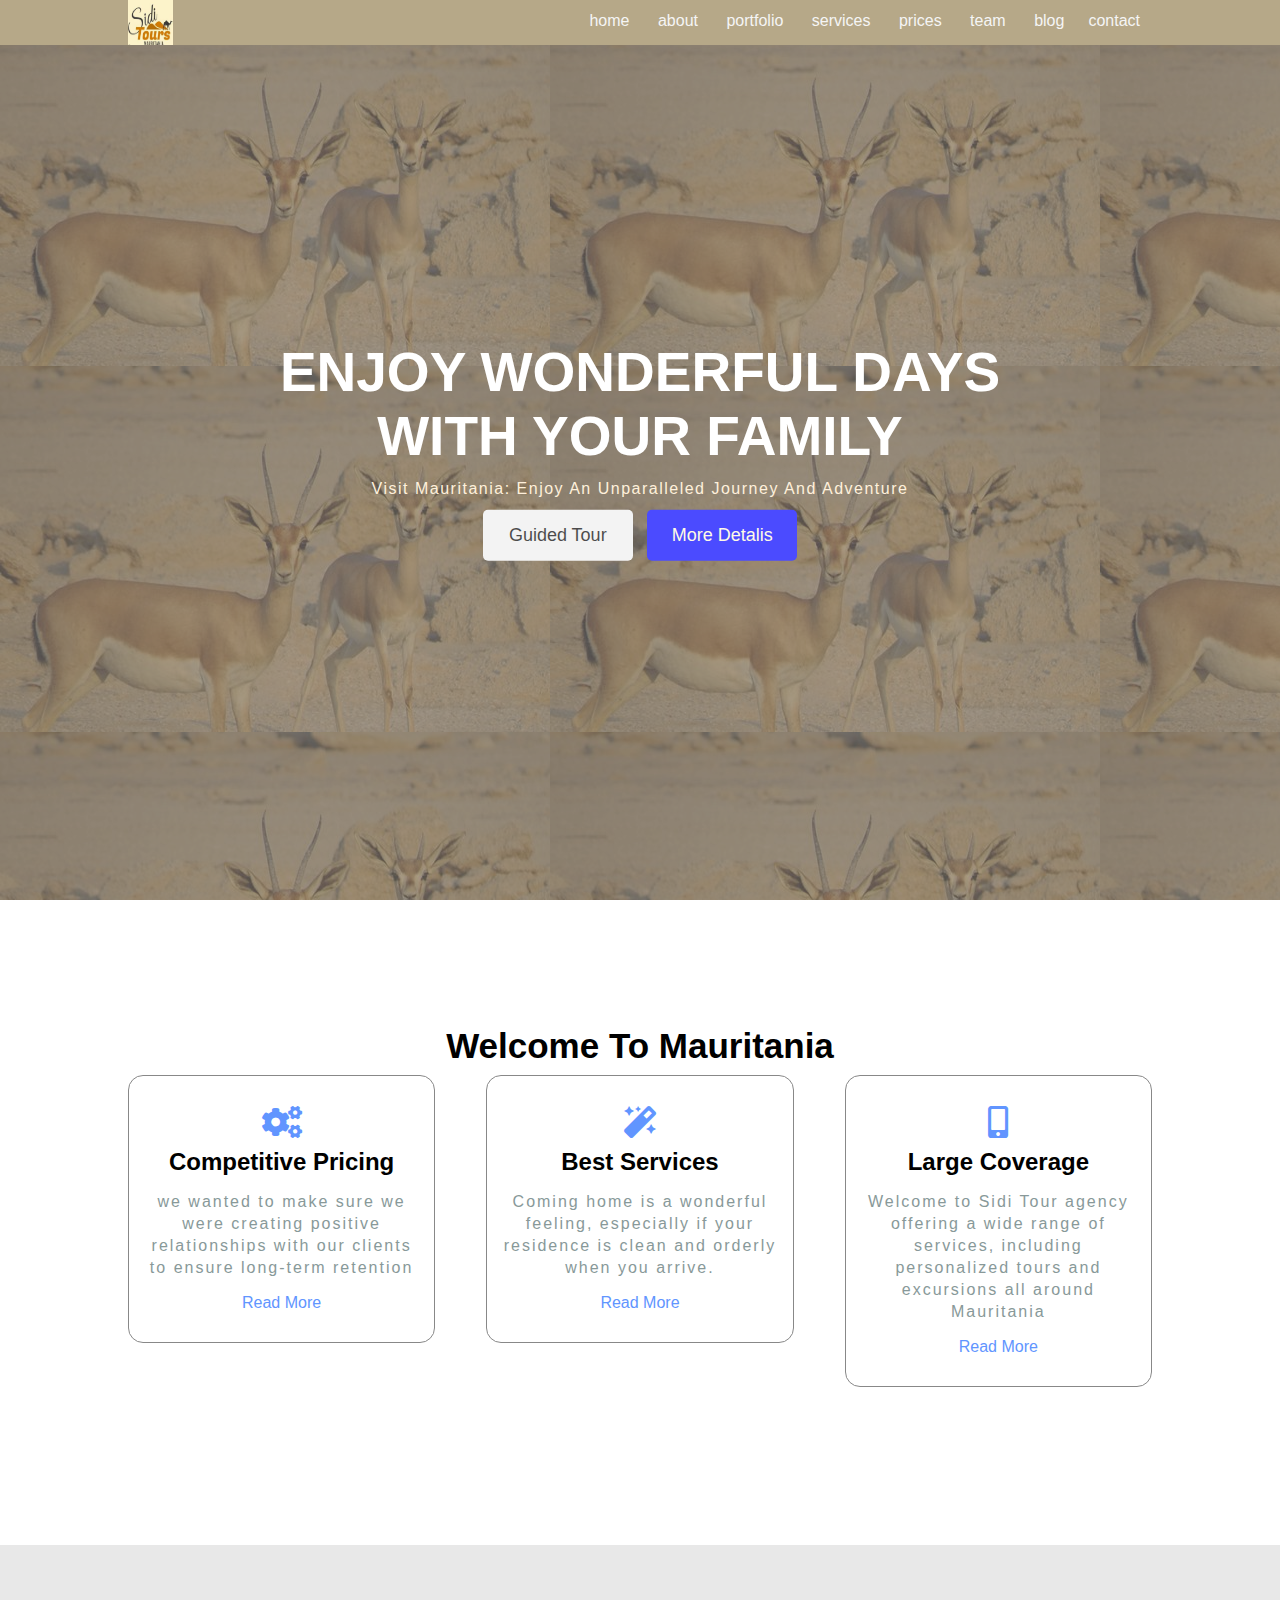
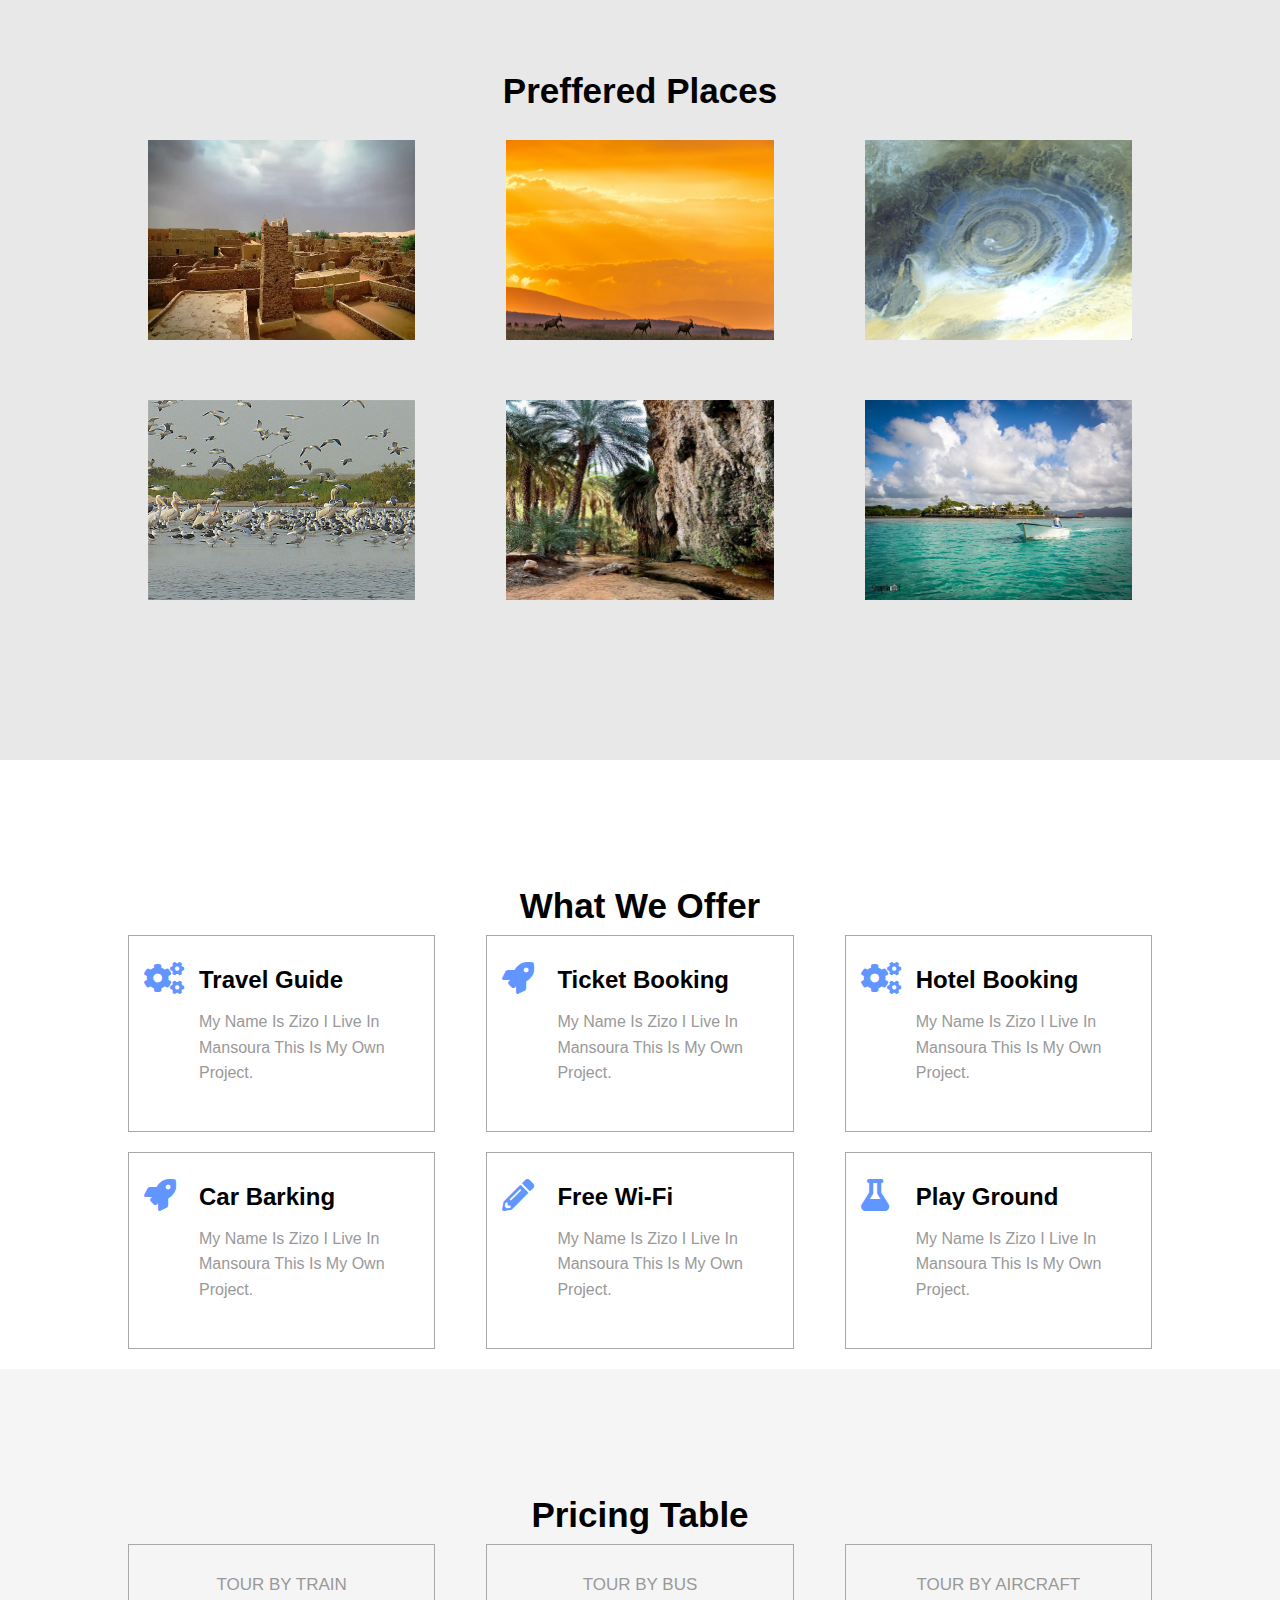
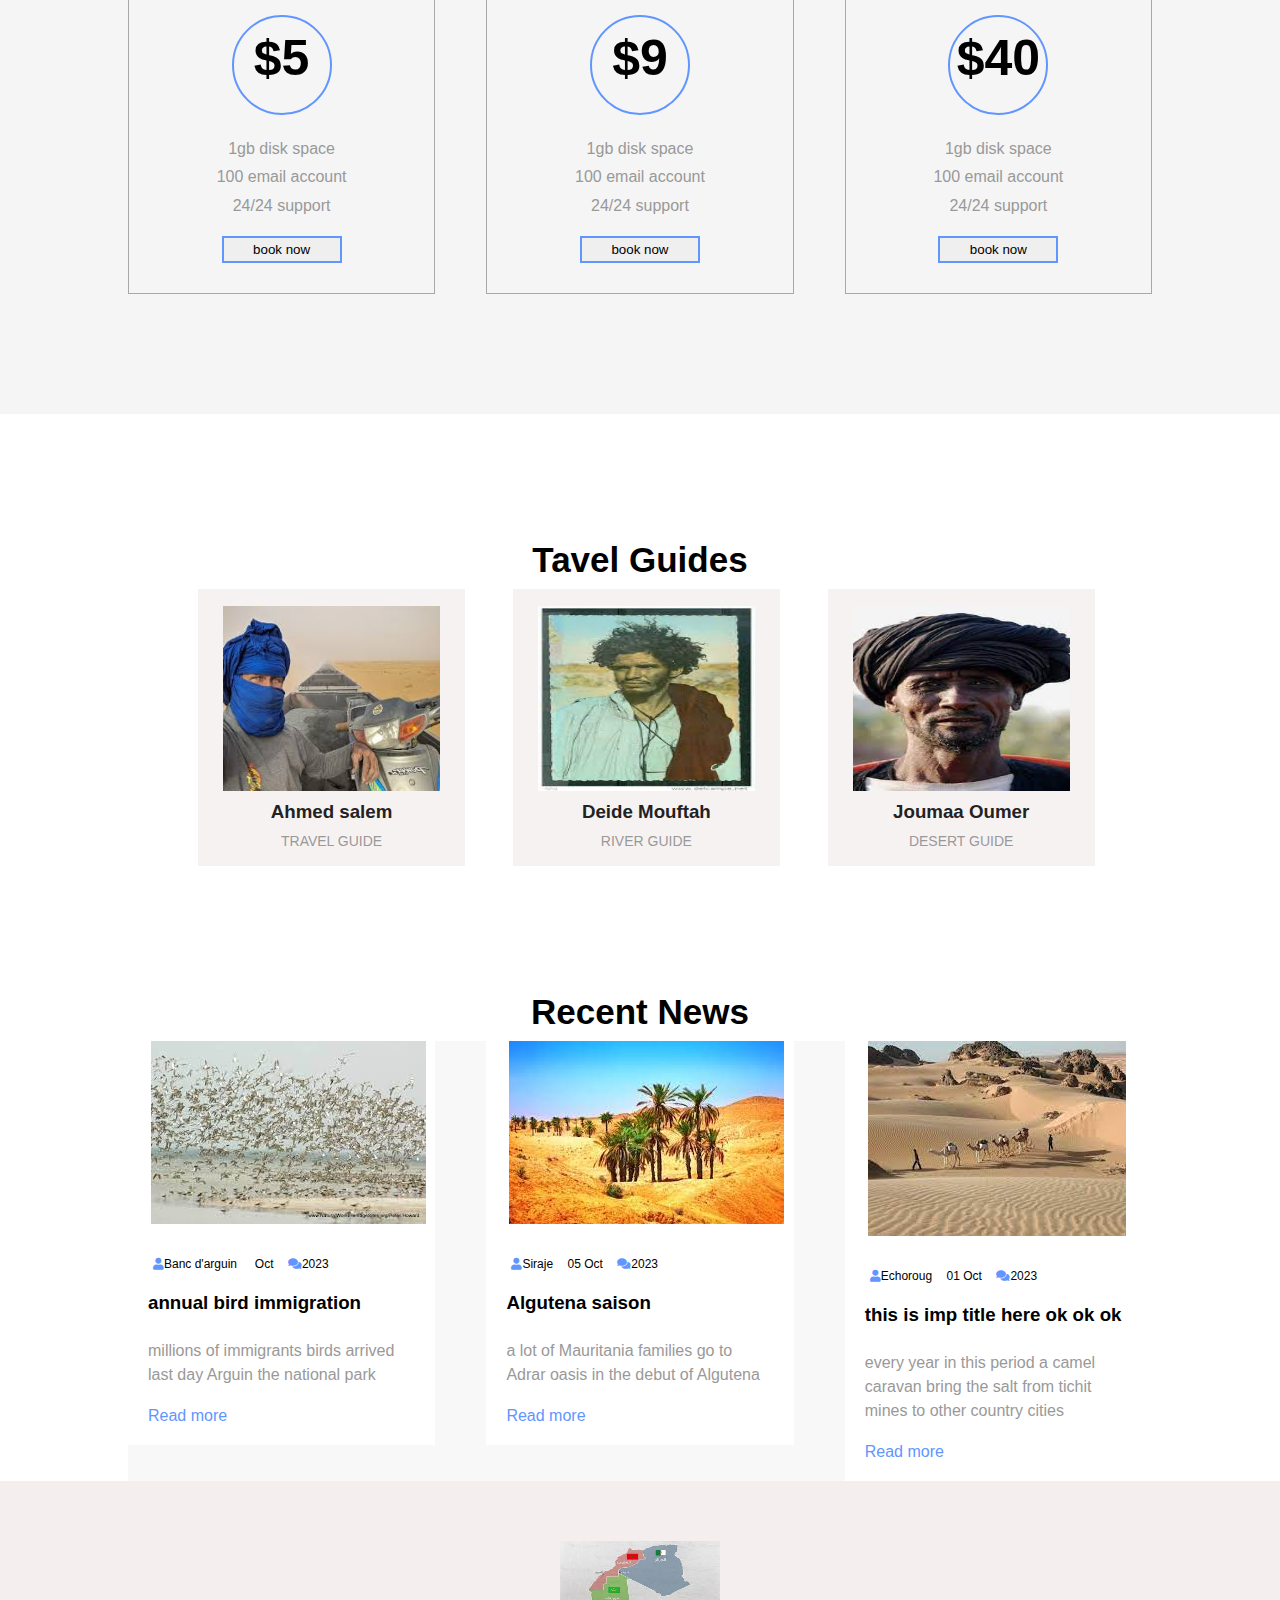
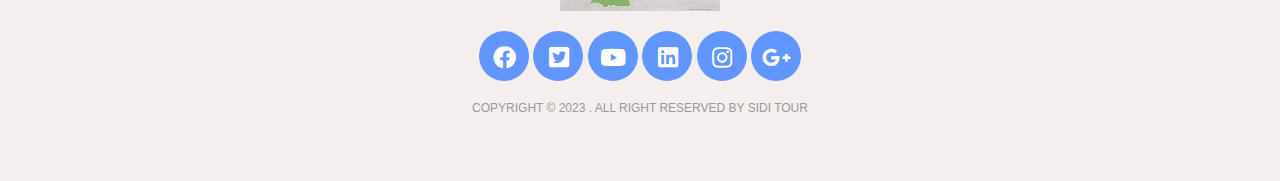
==== index.html @ bd85bcc3 "First" ====
<html>
    <head>
        <meta charset="utf-8"/>
        <meta name="keywords" content=""/>
        <meta name="description" content="">
        <title></title>
        <link rel="stylesheet"    href="css/all.css"/>
        <link rel="stylesheet"   href="css/style.css"/>
        <link rel="stylesheet"   href="css/portfolio.css"/>
        <link rel="stylesheet"   href="css/offer.css"/>
        <link rel="stylesheet"   href="css/pricing.css"/>
       
    </head>
    <body>
<!-- 3.0 HEADER............................................................................................. -->
        <div class="header">
            <div class="container">
                <div class="header-content">
                <div class="logo">
                    <img src="images/tour.jpeg" width="45px" height="45px" alt="logo img" draggable="false"/>
                </div>
                <ul class="nav">
                   <li> <a href="#" class="active">home</a></li>
                   <li> <a href="#">about</a></li>
                   <li> <a href="#">portfolio</a></li>
                   <li> <a href="#">services</a></li>
                   <li> <a href="#">prices</a></li>
                   <li> <a href="#">team</a></li>
                   <li> <a href="#">blog</a>
               
                   <li> <a href="#">contact</a></li>
                </ul>
                <div class="clear"></div>
            </div> <!-- /header content -->
            </div> <!-- /container -->
            </div> <!-- /header -->
            <!-- 3.1 HOME SECTION.................................................................................... -->
        <div class="home">
            <div class="overlay">
            <div class="home-content">
            <h1 class="hhh">Enjoy wonderful days with your family</h1>
            <p class="para">Visit Mauritania: Enjoy An Unparalleled Journey And Adventure</p>
            <button class="btn btn-start  Ca hover-opacity">guided tour</button>
            <button class="btn btn-learn  Ca hover-opacity">more detalis</button>
        </div> <!-- /overlay -->
        </div> <!-- /home-content -->
        </div> <!-- /home -->
        </div>
        <!-- 3.2 ABOUT SECTION...................................................................................... -->
        <div class="about pd-y">
            <div class="section-header">
                <h2 class="section-title">Welcome To Mauritania</h2>
                <span class="line"></span>
            </div> <!-- /section-header -->
            <div class="container">
             <div class="about-content">
                <div class="about-item ltr">
                    <i class="icon fa fa-cogs fa-2x"></i>
                    <h2 class="about-item-title">competitive pricing</h2>
                    <p calss="lll">we wanted to make sure we were creating positive relationships with our clients to ensure long-term retention</p>
                    <a href="#" class="about-item-link">read more</a>
                 </div> <!-- /about-item -->
                 <div class="about-item mg ltr">
                    <i class="icon fa fa-magic fa-2x"></i>
                    <h2 class="about-item-title">best services</h2>
                    <p calss="lll">Coming home is a wonderful feeling, especially if your residence is clean and orderly when you arrive.</p>
                    <a href="#"  class="about-item-link">read more</a>
                 </div> <!-- /about-item -->
                 <div class="about-item ltr">
                    <i class="icon fas fa-mobile-alt fa-2x"></i>
                    <h2 class="about-item-title">large coverage</h2>
                    <p calss="lll">Welcome to Sidi Tour  agency offering a wide range of services, including personalized tours and excursions all around Mauritania</p>
                    <a href="#" class="about-item-link">read more</a>
                 </div> <!-- /about-item -->
                 <div class="clear"></div>
                 </div> <!-- /about-content -->
             </div> <!-- /container -->
        </div> <!-- /about -->
        <!-- 3.3 PORTFOLIO SECTION.................................................................................. -->
        <div class="portfolio pd-y">
            <div class="section-header">
                <h2 class="section-title">preffered places</h2>
                <span class="line"></span>
            </div> <!-- /section-header -->
            <div class="container">
                <div class="portfolio-content">
                    <div class="portfolio-item">
                        <img src="images/Chinguiti.webp" class="size" alt="this is pic"/>
                        <div class="layer-content">
                            <div class="layer-info">
                            <span class="category">category</span>
                            <h3 class="layer-content-title"> <bdi >المدن التاريخية</bdi></h3>
                            <h3 class="layer-content-title"> old cities</h3>
                            <a href="#"><i class="fa fa-edit fa-lg"></i></a>
                            <a href="#"><i class="fa fa-search fa-lg"></i></a>
                        </div> <!-- layer-info -->
                        </div> <!-- /layer-content -->
                    </div> <!-- portfolio item -->
                    <div class="portfolio-item mg">
                        <img src="images/gaz.jpg" class="size" alt="this is pic"/>
                        <div class="layer-content">
                            <div class="layer-info">
                            <span class="category">category</span>
                            <h3 class="layer-content-title">غزال الصحراء</h3>
                            <a href="#"><i class="fa fa-edit fa-lg"></i></a>
                            <a href="#"><i class="fa fa-search fa-lg"></i></a>
                        </div> <!-- layer-info -->
                        </div> <!-- /layer-content -->
                    </div> <!-- portfolio item -->
                    <div class="portfolio-item">
                        <img src="images/Eye.jpg"  class="size"  alt="Eye of desert"/>
                        <div class="layer-content">
                            <div class="layer-info">
                            <span class="category">category</span>
                            <h3 class="layer-content-title">عجائب الطبيعة</h3>
                            <a href="#"><i class="fa fa-edit fa-lg"></i></a>
                            <a href="#"><i class="fa fa-search fa-lg"></i></a>
                        </div> <!-- layer-info -->
                        </div> <!-- /layer-content -->
                    </div> <!-- portfolio item -->
                    <div class="portfolio-item">
                        <img src="images/arg1.jpg"  class="size" alt="this is pic"/>
                        <div class="layer-content">
                            <div class="layer-info">
                            <span class="category">category</span>
                            <h3 class="layer-content-title">المحميات البحرية</h3>
                            <a href="#"><i class="fa fa-edit fa-lg"></i></a>
                            <a href="#"><i class="fa fa-search fa-lg"></i></a>
                        </div> <!-- layer-info -->
                        </div> <!-- /layer-content -->
                    </div> <!-- portfolio item -->
                    <div class="portfolio-item mg">
                        <img src="images/palm.jpeg"   class="size" alt="this is pic"/>
                        <div class="layer-content">
                            <div class="layer-info">
                            <span class="category">category</span>
                            <h3 class="layer-content-title">واحات النخيل</h3>
                            <a href="#"><i class="fa fa-edit fa-lg"></i></a>
                            <a href="#"><i class="fa fa-search fa-lg"></i></a>
                        </div> <!-- layer-info -->
                        </div> <!-- /layer-content -->
                    </div> <!-- portfolio item -->
                    <div class="portfolio-item">
                        <img src="images/river.jpg"   class="size" alt="this is pic"/>
                        <div class="layer-content">
                            <div class="layer-info">
                            <span class="category">category</span>
                            <h3 class="layer-content-title">جولة عبر الانهار</h3>
                            <a href="#"><i class="fa fa-edit fa-lg"></i></a>
                            <a href="#"><i class="fa fa-search fa-lg"></i></a>
                        </div> <!-- layer-info -->
                        </div> <!-- /layer-content -->
                    </div> <!-- portfolio item -->
                    <div class="clear"></div>
                    </div> <!-- /portfolio-content -->
                </div> <!-- /container -->
        </div> <!-- /portfolio pd-y -->
        <!-- 3.4 OFFER SECTION...................................................................................... -->
        <div class="offer-section pd-y">
            <div class="section-header">
                <h2 class="section-title">what we offer</h2>
                <span class="line"></span>
            </div> <!-- /section-header -->
            <div class="container"> 
                <div class="offer-content"></div>
                <div class="offer-item ltr">
                    <i class="icon fa fa-cogs fa-2x"></i>
                    <h2 class="offer-item-title">travel guide</h2>
                    <p class="offer-item-desc">my name is zizo i live in mansoura this is my own project.</p>
                </div> <!-- /offer-item -->
                <div class="offer-item mg ltr">
                    <i class="icon fa fa-rocket fa-2x"></i>
                    <h2 class="offer-item-title">ticket booking</h2>
                    <p class="offer-item-desc">my name is zizo i live in mansoura this is my own project.</p>
                </div> <!-- /offer-item -->
                <div class="offer-item ltr">
                    <i class="icon fa fa-cogs fa-2x"></i>
                    <h2 class="offer-item-title">hotel booking</h2>
                    <p class="offer-item-desc">my name is zizo i live in mansoura this is my own project.</p>
                </div> <!-- /offer-item -->
                <div class="offer-item ltr">
                    <i class="icon fa fa-rocket fa-2x"></i>
                    <h2 class="offer-item-title">car barking</h2>
                    <p class="offer-item-desc">my name is zizo i live in mansoura this is my own project.</p>
                </div> <!-- /offer-item -->
                <div class="offer-item mg ltr">
                    <i class="icon fa fa-pencil fa-2x"></i>
                    <h2 class="offer-item-title">free  wi-fi</h2>
                    <p class="offer-item-desc">my name is zizo i live in mansoura this is my own project.</p>
                </div> <!-- /offer-item -->
                <div class="offer-item ltr">
                    <i class="icon fa fa-flask fa-2x"></i>
                    <h2 class="offer-item-title">play ground</h2>
                    <p class="offer-item-desc">my name is zizo i live in mansoura this is my own project.</p>
                </div> <!-- /offer-item -->
            </div> <!-- /offer-content -->
            </div> <!-- ./container -->
        </div> <!-- ./offer-section pd-y -->
        
                <div class="clear"></div>
                  </div> <!-- ./container -->
        </div> <!-- ./service py-d -->  
      
<!-- 3.5 PRICING SECTION.................................................................................. -->
        <div class="pricing pd-y">
            <div class="section-header">
                <h2 class="section-title">pricing table</h2>
                <span class="line"></span>
            </div> <!-- /section-header -->
            <div class="container">
                <div class="pricing-plans">
                    <div class="pricing-item">
                        <span class="pricing-item-text">tour by train</span>
                        <div class="pricing-item-permonth">
                            <h3 class="doller">$5</h3>   
                        </div>
                        <ul class="pricing-list">
                            <li>1gb disk space</li>
                            <li>100 email account</li>
                            <li>24/24 support</li> 
                        </ul>
                        <button class="pricing-item-purchase">book now</button>
                    </div> <!-- ./pricing-item -->
                    <div class="pricing-item mg">
                        <span class="pricing-item-text">tour by bus</span>
                        <div class="pricing-item-permonth">
                            <h3 class="doller">$9</h3>
                           
                        </div>
                        <ul class="pricing-list">
                            <li>1gb disk space</li>
                            <li>100 email account</li>
                            <li>24/24 support</li>
                        </ul>
                        <button class="pricing-item-purchase">book now</button>
                    </div> <!-- ./pricing-item -->
                    <div class="pricing-item">
                        <span class="pricing-item-text">tour by aircraft</span>
                        <div class="pricing-item-permonth">
                            <h3 class="doller">$40</h3>
                           
                        </div>
                        <ul class="pricing-list">
                            <li>1gb disk space</li>
                            <li>100 email account</li>
                            <li>24/24 support</li> 
                        </ul>
                        <button class="pricing-item-purchase">book now</button>
                    </div> <!-- ./pricing-item -->
                </div> <!-- ./pricing plans -->
            </div> <!-- ./container -->
        </div> <!-- ./pricing -->

<!-- 3.6 TEAM SECTION........................................................................................ -->
        <div class="team pd-y"> 
            <div class="section-header">
                <h2 class="section-title">tavel guides</h2>
                <span class="line"></span>
            </div> <!-- /section-header -->
            <div class="container">
                <div class="team-content">
                    <div class="team-item">
                       <div class="team-img">
                                  <img src="images/g1.jpeg" width=185px height="185px" alt="this is pic" draggable="false"/>
                                  <div class="team-overlay">
                                    <li><a href="#"><i class="fab fa-facebook"></i></a></li>
                                    <li><a href="#"><i class="fab fa-twitter-square"></i></a></li>
                                    <li><a href="#"><i class="fab fa-linkedin"></i></a></li>
                                </div>
                            </div> <!-- ./team-img -->
                         <div class="team-info">
                                 <h3 class="team-info-title">Ahmed salem</h3>
                                  <span class="team-info-text">travel guide</span>
                          </div> <!-- ./team-info -->
                    </div> <!-- ./team-item -->
                    <div class="team-item mg">
                        <div class="team-img">
                                   <img src="images/g2.jpeg" width=185px height="185px" alt="desert guide" draggable="false"/>
                                   <div class="team-overlay">
                                    <li><a href="#"><i class="fab fa-facebook"></i></a></li>
                                    <li><a href="#"><i class="fab fa-twitter-square"></i></a></li>
                                    <li><a href="#"><i class="fab fa-linkedin"></i></a></li>
                                 </div>
                             </div> <!-- ./team-img -->
                          <div class="team-info">
                                  <h3 class="team-info-title">Deide Mouftah</h3>
                                   <span class="team-info-text">River guide</span>
                           </div> <!-- ./team-info -->
                     </div> <!-- ./team-item -->
                     <div class="team-item">
                        <div class="team-img">
                                   <img src="images/g3.jpeg" width=185px height="185px" alt="this is pic" draggable="false"/>
                                   <div class="team-overlay">
                                    <li><a href="#"><i class="fab fa-facebook"></i></a></li>
                                    <li><a href="#"><i class="fab fa-twitter-square"></i></a></li>
                                    <li><a href="#"><i class="fab fa-linkedin"></i></a></li>
                                 </div>
                             </div> <!-- ./team-img -->
                          <div class="team-info">
                                  <h3 class="team-info-title">Joumaa Oumer    </h3>
                                   <span class="team-info-text">desert guide</span>
                           </div> <!-- ./team-info -->
                     </div> <!-- ./team-item -->
                </div> <!-- ./team-content -->
            </div> <!-- ./container -->
        </div> <!-- ./team -->
<!-- 3.7 BLOG SECTION...................................................................................... -->
<div class="blog bd-y">
    <div class="section-header">
        <h2 class="section-title">recent news</h2>
        <span class="line"></span>
    </div> <!-- /section-header -->
    <div class="container">
        <div class="blog-content">
            <div class="blog-item">
                <div class="blog-item-img">
                    <img src="images/arguin.jpeg" alt="this is image" title="stadium" draggable="false"/>
                </div> <!-- ./block-item-img -->
                <div class="blog-info">
                <ul class="blog-list">
                    <li><i class="fa fa-user"></i>Banc d'arguin</li>
                    <li><i class="fa fa-clock-o"></i> Oct</li>
                    <li><i class="fa fa-comments"></i>2023</li>
                </ul> <!-- ./blog-list -->
                <h3 class="blog-title">annual bird immigration</h3>
                <p class="blog-desc">millions of immigrants birds arrived last day Arguin the national park </p>
                <a href="#" class="blog-link">Read more</a>
            </div>
            </div> <!-- ./blog-item -->
            <div class="blog-item mg">
                <div class="blog-item-img">
                    <img src="images/palm1.jpeg" class="f"alt="this is image" title="stadium" draggable="false"/>
                </div> <!-- ./block-item-img -->
                <div class="blog-info">
                <ul class="blog-list">
                    <li><i class="fa fa-user"></i>Siraje</li>
                    <li><i class="fa fa-clock-o"></i>05 Oct </li>
                    <li><i class="fa fa-comments"></i>2023</li>
                </ul> <!-- ./blog-list -->
                <h3 class="blog-title">Algutena saison</h3>
                <p class="blog-desc">a lot of Mauritania families go to Adrar oasis in the debut of Algutena</p>
                <a href="#" class="blog-link">Read more</a>
            </div>
            </div> <!-- ./blog-item -->
            <div class="blog-item">
                <div class="blog-item-img">
                    <img src="images/caravane.jpeg"  class="f" alt="this is image" title="stadium" draggable="false"/>
                </div> <!-- ./block-item-img -->
                <div class="blog-info">
                <ul class="blog-list">
                    <li><i class="fa fa-user"></i>Echoroug</li>
                    <li><i class="fa fa-clock-o"></i>01 Oct</li>
                    <li><i class="fa fa-comments"></i>2023</li>
                </ul> <!-- ./blog-list -->
                <h3 class="blog-title">this is imp title here ok ok ok</h3>
                <p class="blog-desc">every year in this period a camel caravan bring the salt from tichit mines to other country cities</p>
                <a href="#" class="blog-link">Read more</a>
            </div> <!-- ./blog-info -->
            </div> <!-- ./blog-item -->
        </div> <!-- ./blog-content -->
    </div> <!-- ./container -->
</div> <!-- ./blog -->
<!-- 3.8 FOOTER SECTION................................................................................... -->
<div class="footer">
    <img class="mmg" src="images/maghreb.jpeg" alt="this is pic" draggable="false">
    <ul class="footer-links">
        <li><a href="#"><i class="fab fa-facebook"></i></a></li>
        <li><a href="#"><i class="fab fa-twitter-square"></i></a></li>
        <li><a href="#"><i class="fab fa-youtube"></i></a></li>
        <li><a href="#"><i class="fab fa-linkedin"></i></a></li>
        <li><a href="#"><i class="fab fa-instagram"></i></a></li>
        <li><a href="#"><i class="fab fa-google-plus-g"></i></a></li>
    </ul>
    <p>copyright &copy; 2023 . all right reserved by Sidi tour</p>
</div>
</body>
</html>
---- css/style.css ----
/*  1- COMMON STYLES
    2- GENERAL STYLES
    3- SECTIONS  
      3.0  HEADER
      3.1  HOME SECTION 
      3.2  ABOUT SECTION 
      3.3  PORTFOLIO SECTION .
      3.4  OFFER SECTION .
      3.5  PRICING SECTION .
      3.6  TEAM SECTION 
      3.7 BLOG SECTION 
      3.8 FOOTER SECTION
 */
/* 1- COMMON STYLES.......................................................................................... */
.overlay {
    position: absolute;
    width: 100%;
    height: 100%;
    top: 0;
    left: 0;
    background-color: rgba(0,0,0,0.5)
}
.hover-opacity{
    transition:opacity .5;
}
.hover-opacity:hover{
    opacity: .7;
}
.ltr{
    position: relative;
}
.ltr:after{
    position: absolute;
    content: "";
    width: 0;
    height: 0;
    top:0;
    left:0;
    background-color: #333; 
}
.ltr:hover:after{
    width: 100%;
    height: 100%;
    transition: 1s;
    z-index: -1;
     }
/* 2- GENERAL STYLES........................................................................................ */
     body {
     font-family:'Segoe UI', Tahoma, Geneva, Verdana, sans-serif;
     
    }
 *  {
     margin:0;
     padding: 0;
     box-sizing: border-box;
     }
    .container {
     width:80%;
     margin: auto;
     }
     a {
        text-decoration: none;
     }
     .section-header {
         text-align: center;   
     }
     .section-header .section-title{
         font-size: 35px;
         text-transform: capitalize;
         margin-bottom: 9px;
         margin-top: 6px;
     }

/* 3- SECTIONS.............................................................................................. */
/* 3.0 HEADER................................................................................................ */
     .header {
         width:100%;
         position: fixed;
         z-index: 10;
       
        background-color:rgb(182, 168, 136);
     }
     .header .logo {
         width:40%;
         float: left;
     }
     .nav{
         width:60%;
         float: left;
         text-align: right;
     }
     .clear{
         clear: both;
     }
     .header .container .header-content .nav > li{
         list-style: none;
         display: inline-block;
     }
     .header .container .header-content .nav > li > a{
         color:whitesmoke ;
         padding:12px;
         display: block;
     }

     .header .container .header-content .nav > li > a.active:after{
      width:100%;
    }
     .header .container .header-content .nav > li > a:hover:after{
         width: 100%;
     }
     .dd{
         position: relative;
     }
     .a-bp{
         color: white;
         display: block;
         padding: 10px;
     }
     .bp {
         position: absolute;
         width: 120px;
         padding:5px;
         background-color: blue;
         text-align: center;
         left:78%;
         visibility: hidden;
         opacity: 0;
        transition: opacity 0.5s;
         }
         .dd:hover + .bp{
             visibility: visible;
             opacity:1;
         }
         /* 3.1 HOME SECTION......................................................................................... */
         .home {
            height:100vh;
            background-image:url(../images/gazal.jpg);
            background-position: cover;
            position: relative;
            opacity:0.7;
        }
        .home-content{
            position: absolute;
            top:50%;
            left:50%;
            transform: translate(-50%,-50%);
            text-align: center;
            width:65%;
        }
        .home-content .hhh {
            color: #fff;
            font-size: 55px;
            text-transform: uppercase;
        }
        .para {
            margin-top: 20px;
            margin-bottom: 20px;
            color: blanchedalmond;
            letter-spacing: 1.5px;
            line-height: 1.6px;
        }
        .home-content .btn {
            min-width: 150px;
            padding: 15px 0;
            border-radius: 5px;
            border: 0;
            cursor: pointer;
            font-size: 18px;
        }
        .btn-start {
            margin-right: 10px;
            text-transform: capitalize;
        }
        .btn-learn{
           background-color: blue;
           color: cornsilk;
           text-transform: capitalize;
        }

        /* 3.2 ABOUT SECTION......................................................................................... */
        .pd-y {
            padding:120px 0;
        }
        .about-content{
            text-align: center;
            height: 350px;
            overflow: hidden;
           
        }
       .about-item {
            width: 30%;
            float: left;
            text-align: center;
            border:1px solid  #888;
            padding: 30px 15px;
            border-radius: 15px;
            
        }
        .about-item.mg{
            margin: 0 5%;
          
           
        }
        .icon{
            color: #6195ff;
            margin-bottom: 10px;
        }
        .about-item-title {
            text-transform: capitalize;
            margin-bottom: 15px;
            transition: color .5s;
        }
        .about-content p {
            letter-spacing: 2px;
            line-height: 22px;
            margin-bottom: 15px;
            color:#899;
        }
        .about-item-link {
            color: #6195ff;
            text-transform: capitalize;
        }
        .about-item:hover .about-item-title{
            color: #fff;
            transition:  1s;
        }
        /* 3.3 TEAM SECTION......................................................................................... */
        .team-content{
            overflow: hidden;
            padding-left: 70px;
        }
        .team-item{
            display: block;
            float: left;
            width: 28%;
            background-color: #f7f2f2;
            padding: 17px 13px;
            text-align: center;
            position: relative;
        }
        .team-img{
            width: 90%;
            margin: auto;
            position: relative;
        }
        .team-overlay{
            position: absolute;
            top:0;
            right:0;
            bottom: 0;
            left: 0;
            background-color: rgba(0, 0, 0, .5);
            visibility: hidden;
            opacity:0;
        }
        .team-item:hover .team-overlay{
            visibility: visible;
            opacity: 1;
        }
        .team-overlay a {
            display: block;
            width: 40px;
            height:40px;
            background-color: #7ba7ff;
            color:#fff;
            margin-left: auto;
        }
        .team-overlay a i{
            line-height: 40px;
        }
        .team-info-title{
            color:#222;
            padding:10px 0;
        }
        .team-info-text{
            color:#999;
            text-transform: uppercase;
            font-size: 14px;
        }
        .team-item.mg{
            margin: 0 5%;
        }
        .team-img img{
            width: 100%;
        }
        .team-item:after{
            position: absolute;
            content: "";
            width: 100%;
            height: 0;
            top:0;
            left: 0;
            background-color: #333;
            opacity: 0;
        }
        .team-item:hover:after{
            width: 100%;
            height: 100%;
            opacity:.4;
            transition: 3s;
            
        }
        .team-item:hover .team-info-title{
            color:#fff;
            transition:  .5s;
        }
        .team-item:hover .team-info-text{
            color: blue;
            transition: 1s;
        }
/* 3.4 BLOG SECTION........................................................................................ */
.blog-content{
    overflow: hidden;
    background-color: #f8f8f8;
}
.blog-item{
    float: left;
    width: 30%;
    background-color: #fff;
    position: relative;
}
.blog-item-img{
    width: 100%;
    margin-left: 23px;
}
.blog-list{
    list-style: none;
    margin: 10px 0;
}
.blog-list li{
    display: inline-block;
    font-size: 12px;
    margin: 0 5px;
}
.blog-list li  i{
    color: #6195ff;
}
.blog-info{
    padding: 20px;
}
.blog-title{
    font-weight: bold;
    margin: 20px 0;
    margin-bottom: 25px;
}
.blog-desc{
    color: #999;
    margin-bottom: 20px;
    line-height: 1.5;
}
.blog-link{
    color: #6195ff;
}
.blog-item.mg{
    margin: 0 5%;
}
.blog-item:after{
    position: absolute;
    content: "";
    width: 100%;
    height: 0;
    top: 0;
    left: 0;
    right: 0%;
    bottom: 0;
    transition: 1s;
    opacity: 0;
    background-color: #6195ff;
}
.blog-item:hover:after{
    width: 100%;
    height: 100%;
    opacity: .5;
}

/* 3.5 FOOTER SECTION....................................................................................... */
.mmg{
    width: 160px;
    height: 70px;
}
.footer{
    background-color:rgb(244, 238, 238) ;
    text-align: center;
    height: 300px;
    padding: 60px 0;
}
.footer-links{
    list-style: none;
    margin: 20px 0;
}
.footer-links li{
    display: inline-block;
    background-color: #6195ff;
    width:50px;
    height: 50px;
    position: relative;
    z-index: 1;
    border-radius: 50%;
}
.footer-links li a{
    display: block;
    width:100%;
    height: 100%;
    color:#6195ff;
    color: #fff;
    line-height: 50px;
    padding-top: 15px;
    padding-right: 15px;
    font-size: 23px;
    margin: 0 8px;
}
.footer-links li:after{
    position: absolute;
    content: "";
    opacity: 0;
    transition: .3s;
    background-color: #0954ec;
    width: 100%;
    height: 100%;
    top: 0;
    left: 0;
    right: 0%;
    bottom: 0;
}
.footer-links li:hover:after{
    opacity: .7;
    width: 100%;
    height: 100%;
    z-index: -1;
    border-radius: 50%;
}
.footer p{
    color:#999;
    font-size: 12px;
    text-transform: uppercase;
}

.size {
    width :300 ;
    height : 200;
}
---- css/portfolio.css ----
/* 3.3 PORTFOLIO SECTION....................................................................................... */
.portfolio {
    background-color: #e8e8e8;
}
.portfolio-content {
    overflow: hidden;
}
.portfolio-item{
    width: 30%;
    float: left;
    margin-bottom: 20px;
    position: relative;
    padding:20px;
}
.portfolio-item img{
    width: 100%;
}
.portfolio-item.mg {
    margin: 0 5%;
}
.portfolio-item .layer-content{
    position: absolute;
    top:0;
    left:0;
    bottom: 0;
    right: 0;
    width:100%;
    height:100%;
    text-align: center;
    background-color: rgba(0,0,0,0.7);
    opacity: 0;
    visibility: hidden;
    transition:opacity 1s;
}
.portfolio-item:hover .layer-content{
    opacity:1;
    visibility: visible;
}
 .layer-content .layer-info{
    position: absolute;
    left:50%;
    top:50%;
    width: 80%;
   transform: translate(-50%,-50%);
   text-align: center;
}
.layer-content .category {
    color: #6195ff;
    text-transform: uppercase;
    display: block;
    margin-bottom: 5px;
    position: relative;
    top: 15px;
    opacity: 0;
    visibility: hidden;
    transition: top 1s ,opacity .5s;
    transition-delay: 0;
}
.layer-content-title{
    font-size: 20px;
    color: #fff;
    margin-bottom: 10px;
    position: relative;
    top: 15px;
    opacity: 0;
    visibility: hidden;
    transition: top 1s ,opacity .5s;
    transition-delay: .4s;
}
.layer-content a  {
    display: inline-block;
    width:40px;
    height: 40px;
    background-color: #6195ff;
    position: relative;
    top:15px;
    opacity: 0;
    visibility: hidden;
    transition: top 1s ,opacity .5s;
    transition-delay: .6s;
}
.portfolio-item:hover .layer-content-title,
.portfolio-item:hover .layer-content a,
.portfolio-item:hover .layer-content .category{
   top:0;
   opacity: 1;
   visibility: visible;
}
.layer-content a i{
    line-height: 40px;
}
---- css/offer.css ----
/* 3.4 OFFER SECTION........................................................................................ */
 .offer-content {
    overflow: hidden;
}
.offer-item{
    width:30%;
    float: left;
    margin-bottom: 20px;
    border: 1px solid #a8a8a8 ;
    padding: 30px 15px 30px 70px;
    position: relative;
}
.offer-item.mg{
    margin: 0%  5%;
}
.offer-item .icon{
    position: absolute;
    left:15px;
    top:26px;
    color:#6195ff;
}
.offer-item-title {
    text-transform: capitalize;
    margin-bottom: 15px;
    transition: 1s;
}
.offer-item-desc {
 text-transform: capitalize;
 margin-bottom: 15px;
 line-height: 1.6;
 color: #999;
 }
 .offer-item.ltr:hover .offer-item-title{
     color: #fff;
 }
---- css/pricing.css ----
/* 3.7 PRICING SECTION....................................................................................... */
.pricing {
    background-color: whitesmoke;
}
.pricing-plans{
    overflow: hidden;
}
.pricing-item{
    float: left;
    width:30%;
    padding:30px 15px;
    border: 1px solid #a8a8a8;
    text-align: center;
}
.pricing-item-text {
    text-transform: uppercase;
    font-size: 17px;
    color:#999;
}
.pricing-item-permonth{
    width: 100px;
    height: 100px;
   padding:12px 0;
    margin: 20px auto;
    border: 2px solid #6195ff;
    border-radius: 50%;
}
.doller{
    font-size: 50px;
}
.month{
    text-transform: uppercase;
    font-weight: bold;
    font-size: 15px;
}
.pricing-list{
    list-style: none;

}
.pricing-item-purchase{
    border: 2px solid #6195ff;
    margin: auto;
    padding:4px;
    background-color: none;
    display: block;
    width: 120px;
    margin-top: 15px;
    transition: color .5s;
}
.pricing-item.mg{
    margin: 0 5%;
}
.pricing-list li{
    color:#999;
    line-height: 1.8;
}
.pricing-item{
    position: relative;
}
.pricing-item:after{
    position: absolute;
    content: "";
    width: 100%;
    height: 0 ;
    top: 0;
    left: 0;
    background-color: #0b0c0c;
    transition: .5s;
    opacity:.5;
}
.pricing-item:hover:after{
    width: 100%;
    height: 100%;
}
.pricing-item:hover .pricing-item-text{
    color: rgb(236, 11, 11);
}
.pricing-item:hover .pricing-item-permonth{
    color: rgb(245, 12, 12);
    transition: 1s;
}
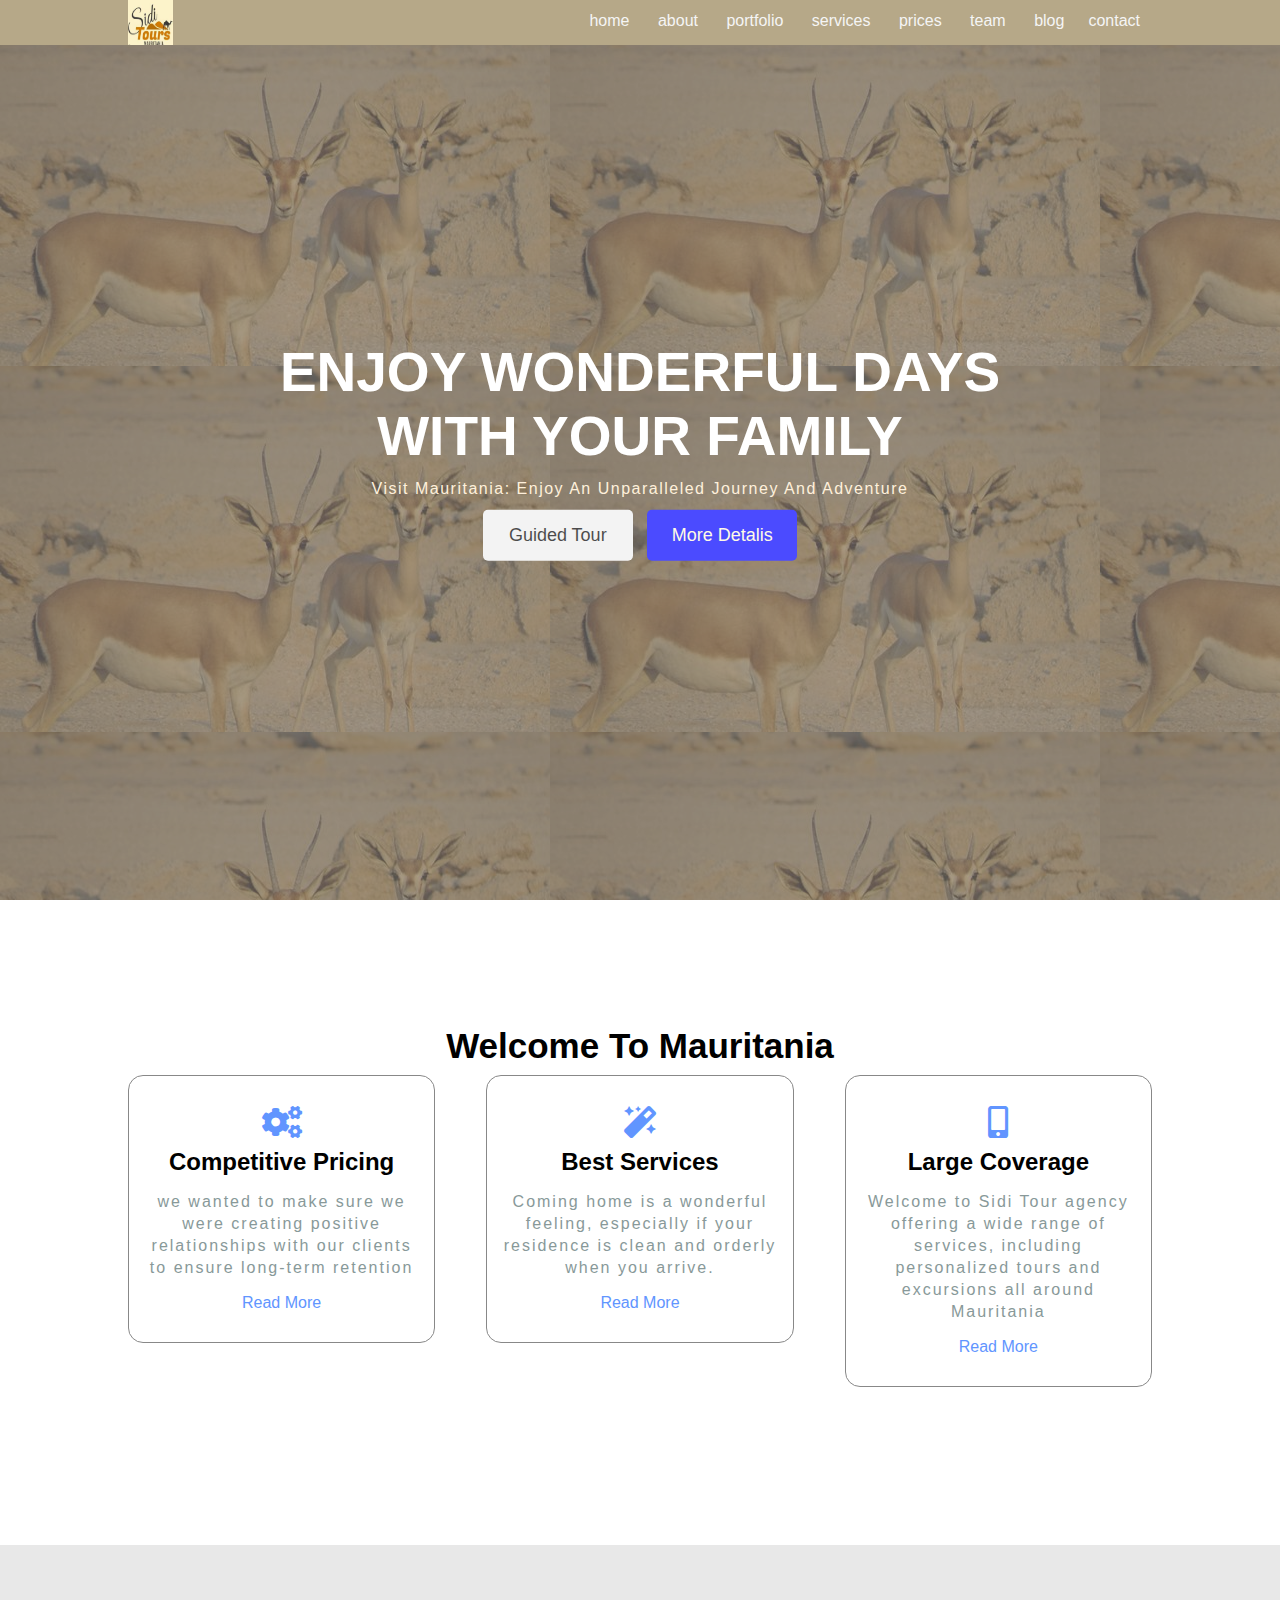
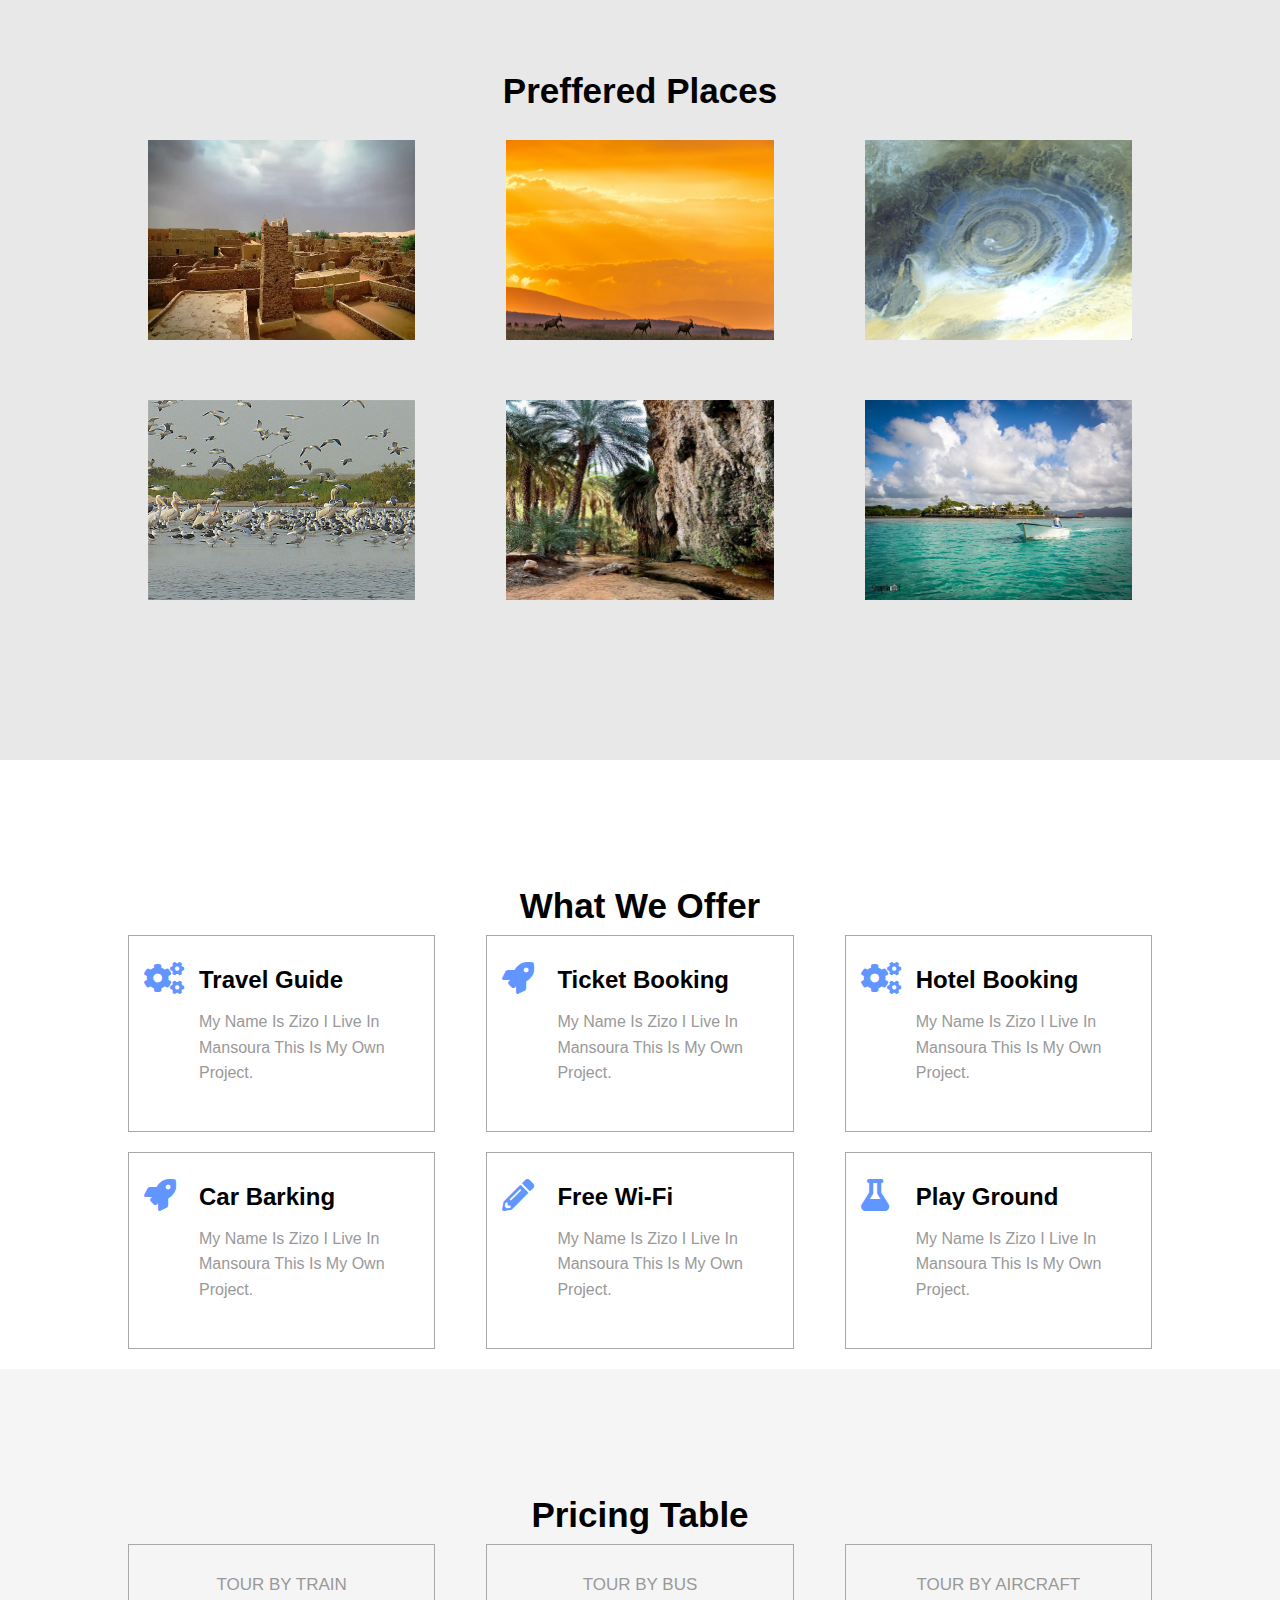
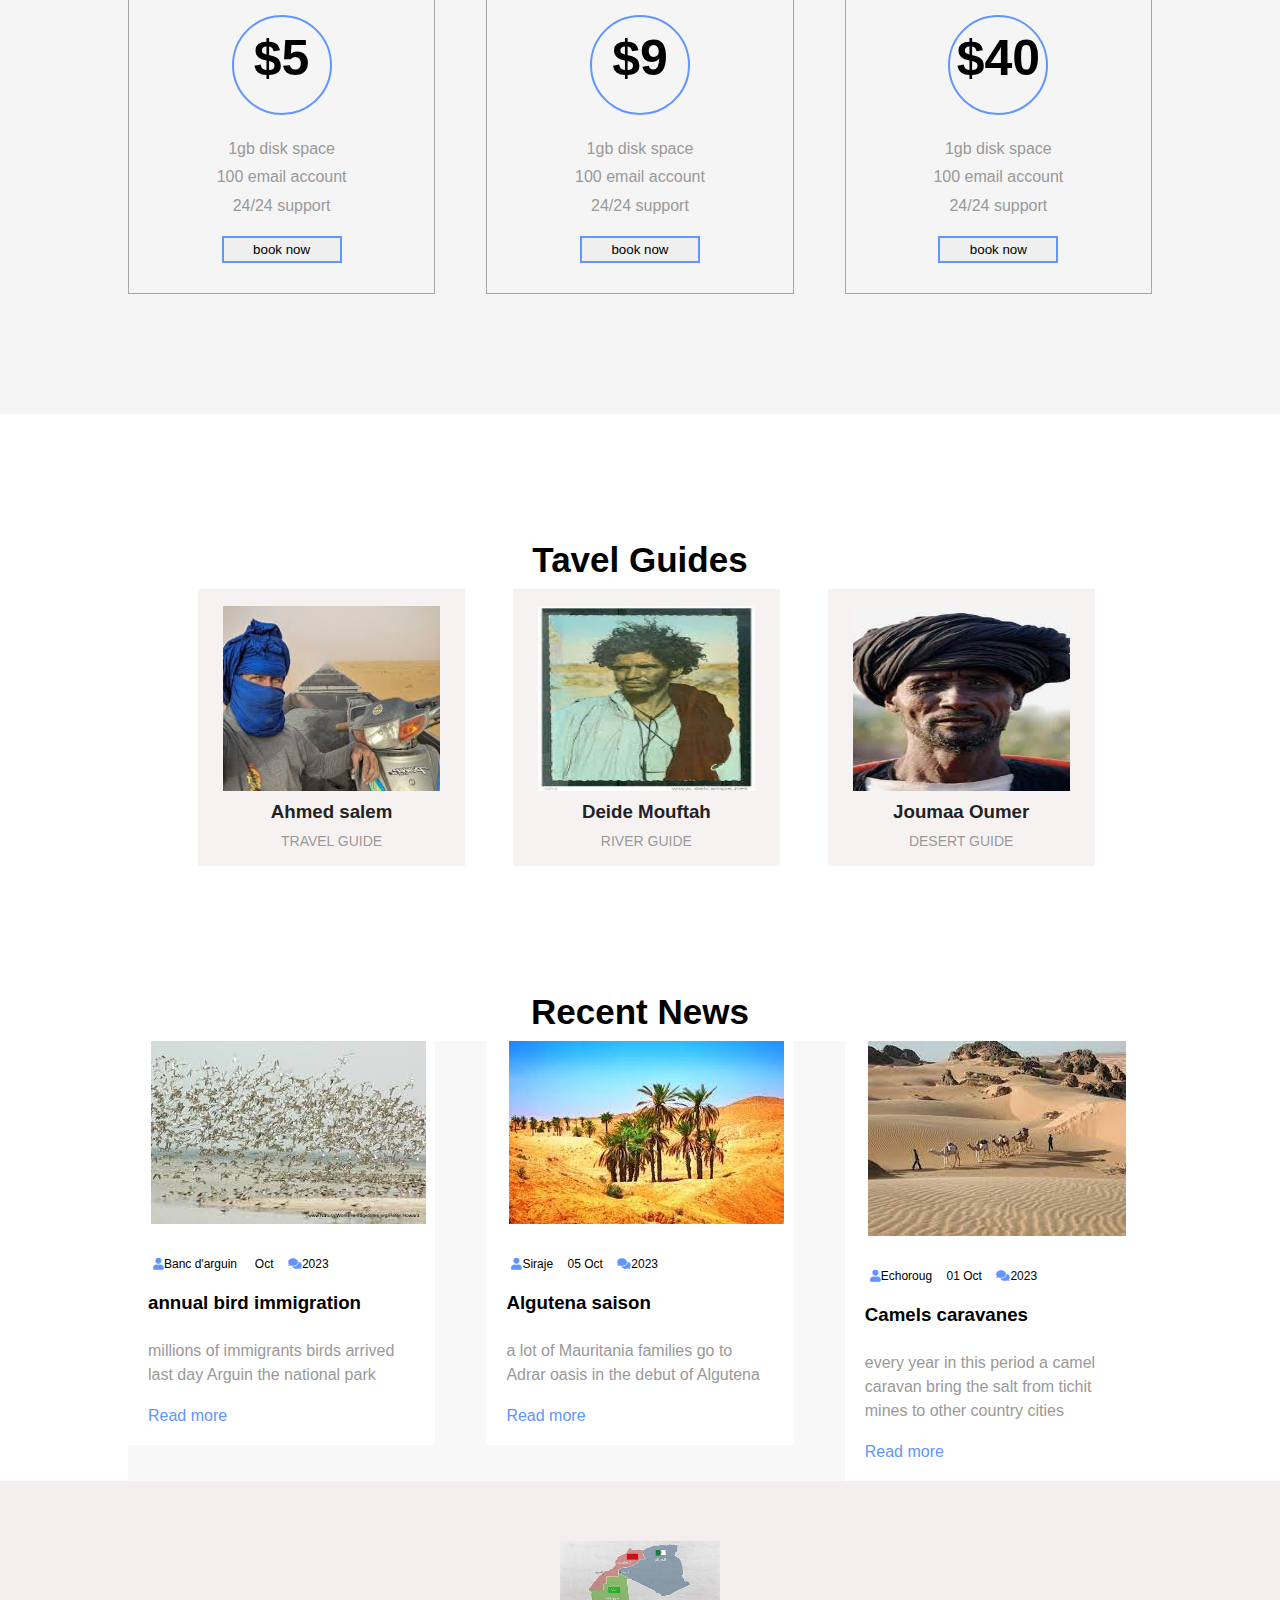
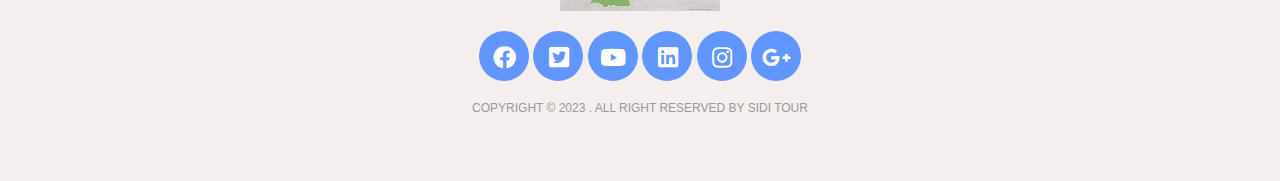
==== commit f44e5891: "test" ====
--- a/index.html
+++ b/index.html
@@ -329,7 +329,7 @@
             </div> <!-- ./blog-item -->
             <div class="blog-item mg">
                 <div class="blog-item-img">
-                    <img src="images/palm1.jpeg" class="f"alt="this is image" title="stadium" draggable="false"/>
+                    <img src="images/palm1.jpeg" alt="this is image" title="stadium" draggable="false"/>
                 </div> <!-- ./block-item-img -->
                 <div class="blog-info">
                 <ul class="blog-list">
@@ -344,7 +344,7 @@
             </div> <!-- ./blog-item -->
             <div class="blog-item">
                 <div class="blog-item-img">
-                    <img src="images/caravane.jpeg"  class="f" alt="this is image" title="stadium" draggable="false"/>
+                    <img src="images/caravane.jpeg"   alt="this is image" title="stadium" draggable="false"/>
                 </div> <!-- ./block-item-img -->
                 <div class="blog-info">
                 <ul class="blog-list">
@@ -352,7 +352,7 @@
                     <li><i class="fa fa-clock-o"></i>01 Oct</li>
                     <li><i class="fa fa-comments"></i>2023</li>
                 </ul> <!-- ./blog-list -->
-                <h3 class="blog-title">this is imp title here ok ok ok</h3>
+                <h3 class="blog-title">Camels caravanes</h3>
                 <p class="blog-desc">every year in this period a camel caravan bring the salt from tichit mines to other country cities</p>
                 <a href="#" class="blog-link">Read more</a>
             </div> <!-- ./blog-info -->
